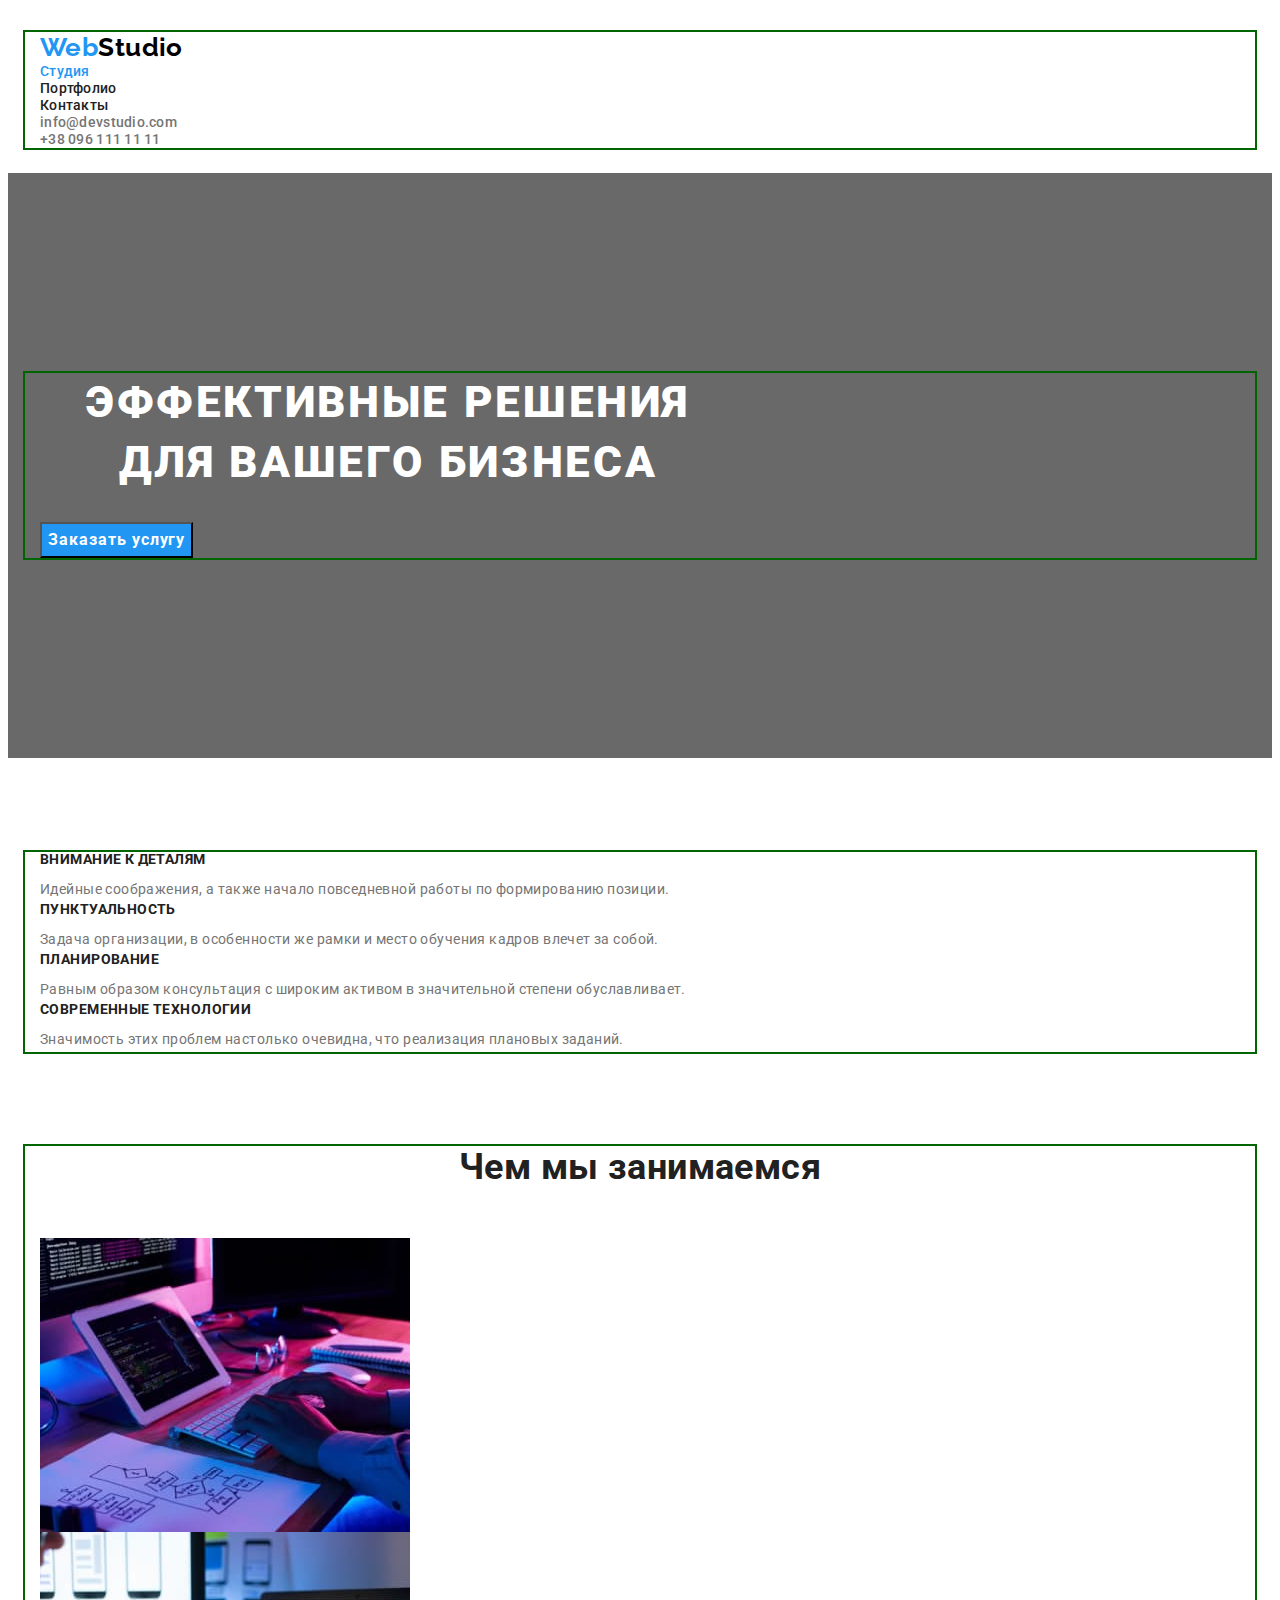
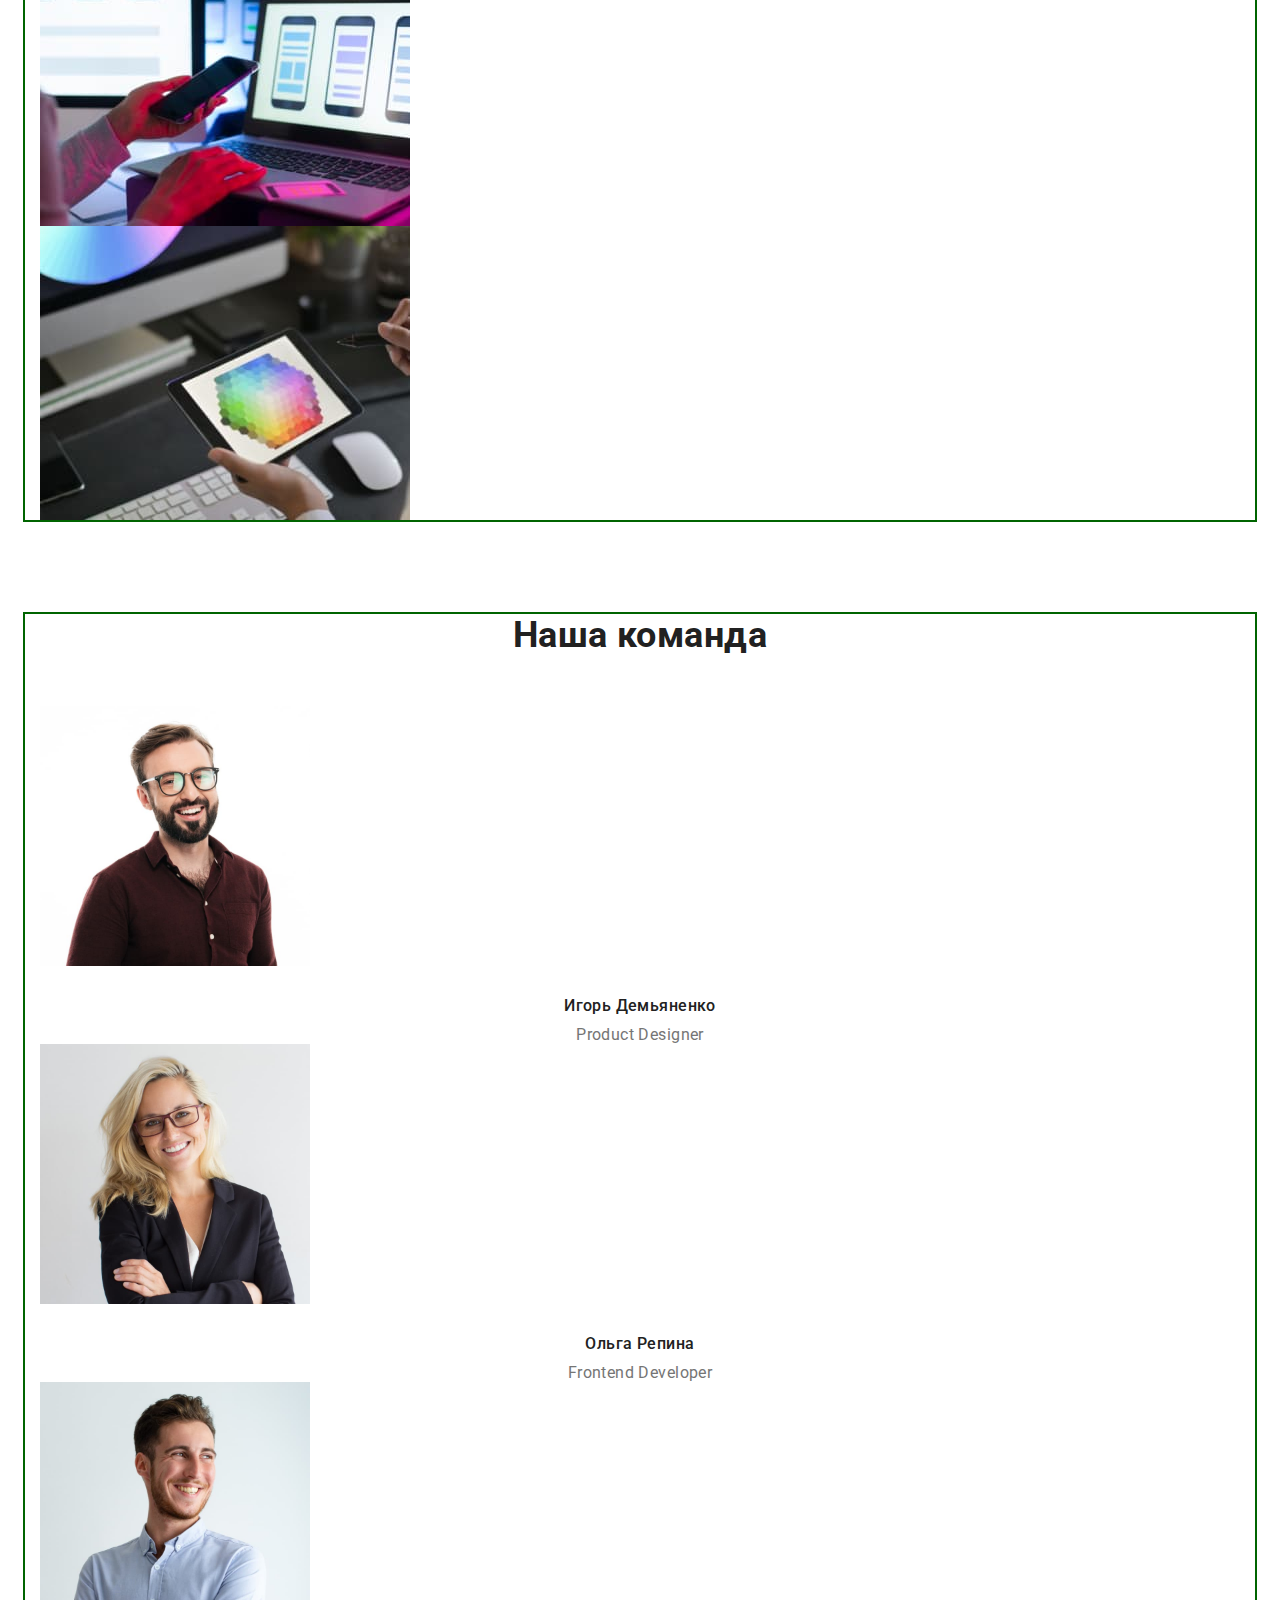
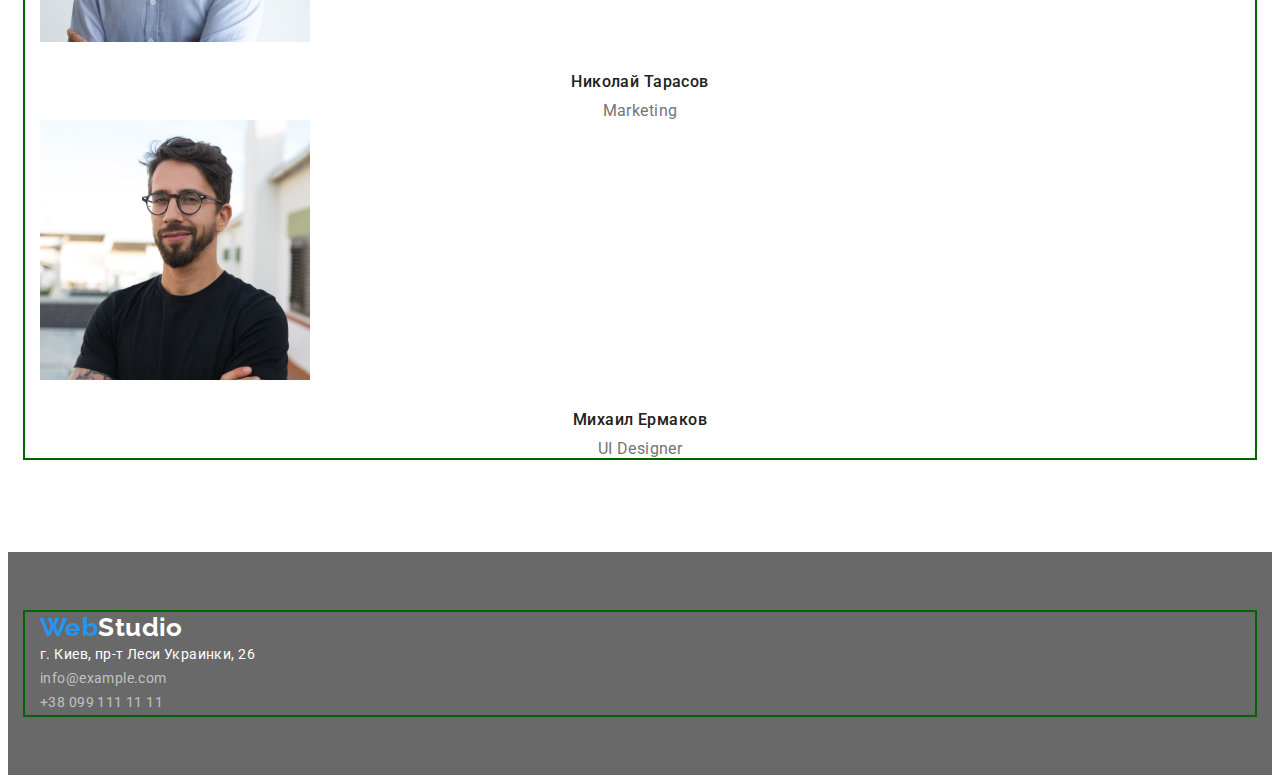
==== index.html @ 60a416e7 "modul 3 block" ====
<!DOCTYPE html>
<html lang="ru">
  <head>
    <meta charset="UTF-8" />
    <meta http-equiv="X-UA-Compatible" content="IE=edge" />
    <meta name="viewport" content="width=device-width, initial-scale=1.0" />

    <link rel="preconnect" href="https://fonts.googleapis.com" />
    <link rel="preconnect" href="https://fonts.gstatic.com" crossorigin />
    <link
      href="https://fonts.googleapis.com/css2?family=Raleway:wght@700&family=Roboto:wght@400;500;700;900&display=swap"
      rel="stylesheet"
    />
    <link
      rel="stylesheet"
      href="https://cdnjs.cloudflare.com/ajax/libs/modern-normalize/1.1.0/modern-normalize.min.css"
      integrity="sha512-wpPYUAdjBVSE4KJnH1VR1HeZfpl1ub8YT/NKx4PuQ5NmX2tKuGu6U/JRp5y+Y8XG2tV+wKQpNHVUX03MfMFn9Q=="
      crossorigin="anonymous"
      referrerpolicy="no-referrer"
    />
    <link rel="stylesheet" href="./css/styles.css" />
    <title>WebStudio</title>
  </head>

  <body>
    <!-- Header -->
    <header class="header">
      <div class="container">
        <nav class="header-nav">
          <a class="logo link" href="./index.html">Web<span class="logo-studio">Studio</span></a>

          <ul class="header-list list">
            <li class="header-item">
              <a class="header-item-link link current" href="./index.html">Студия</a>
            </li>
            <li class="header-item">
              <a class="header-item-link link" href="./portfolio.html">Портфолио</a>
            </li>
            <li class="header-item"><a class="header-item-link link" href="">Контакты</a></li>
          </ul>
        </nav>

        <ul class="header-list list">
          <li class="header-item">
            <a class="header-email link" href="email:info@devstudio.com">info@devstudio.com</a>
          </li>
          <li class="header-item">
            <a class="header-tel link" href="tel:+380961111111">+38 096 111 11 11</a>
          </li>
        </ul>
      </div>
    </header>

    <main>
      <!-- Hero -->
      <section class="hero">
        <div class="container">
          <h1 class="hero-title">Эффективные решения для вашего бизнеса</h1>
          <button class="hero-btn" type="button" href="">Заказать услугу</button>
        </div>
      </section>

      <!-- benefits -->
      <section class="benefits">
        <div class="container">
          <h2 class="visually-hidden">Наши преимущества</h2>
          <ul class="benefits-list list">
            <li class="benefits-item">
              <h3 class="benefits-item-title">Внимание к деталям</h3>
              <p class="benefits-item-text">
                Идейные соображения, а также начало повседневной работы по формированию позиции.
              </p>
            </li>
            <li class="benefits-item">
              <h3 class="benefits-item-title">Пунктуальность</h3>
              <p class="benefits-item-text">
                Задача организации, в особенности же рамки и место обучения кадров влечет за собой.
              </p>
            </li>
            <li class="benefits-item">
              <h3 class="benefits-item-title">Планирование</h3>
              <p class="benefits-item-text">
                Равным образом консультация с широким активом в значительной степени обуславливает.
              </p>
            </li>
            <li class="benefits-item">
              <h3 class="benefits-item-title">Современные технологии</h3>
              <p class="benefits-item-text">
                Значимость этих проблем настолько очевидна, что реализация плановых заданий.
              </p>
            </li>
          </ul>
        </div>
      </section>

      <!-- About -->
      <section class="about">
        <div class="container">
          <h2 class="about-title">Чем мы занимаемся</h2>
          <ul class="about-list list">
            <li class="about-item">
              <img src="./img/work.jpg" alt="Работа с компьютером" width="370" />
            </li>
            <li class="about-item">
              <img src="./img/work2.jpg" alt="Работа с телефоном" width="370" />
            </li>
            <li class="about-item">
              <img src="./img/work3.jpg" alt="Работа с планшетом" width="370" />
            </li>
          </ul>
        </div>
      </section>

      <!--Team-->
      <section class="team">
        <div class="container">
          <h2 class="team-title">Наша команда</h2>
          <ul class="team-list list">
            <li class="team-item">
              <img src="./img/team.jpg" alt="Фото дизайнера" width="270" class="team-img" />
              <h3 class="team-item-title">Игорь Демьяненко</h3>
              <p class="team-item-text">Product Designer</p>
            </li>
            <li class="team-item">
              <img src="./img/team2.jpg" alt="Фото разработчика" width="270" class="team-img" />
              <h3 class="team-item-title">Ольга Репина</h3>
              <p class="team-item-text">Frontend Developer</p>
            </li>
            <li class="team-item">
              <img src="./img/team3.jpg" alt="Фото маркетолога" width="270" class="team-img" />
              <h3 class="team-item-title">Николай Тарасов</h3>
              <p class="team-item-text">Marketing</p>
            </li>
            <li class="team-item">
              <img src="./img/team4.jpg" alt="Фото дизайнера" width="270" class="team-img" />
              <h3 class="team-item-title">Михаил Ермаков</h3>
              <p class="team-item-text">UI Designer</p>
            </li>
          </ul>
        </div>
      </section>
    </main>

    <!-- Footer -->
    <footer class="footer">
      <div class="container">
        <a class="logo link" href="./index.html"
          >Web<span class="logo-studio-footer">Studio</span></a
        >
        <address class="footer-address">
          <ul class="footer-list list">
            <li class="footer-item">
              <a
                class="footer-address-link link"
                href="https://goo.gl/maps/rGks53h4LdaQ4DDR9"
                target="_blank"
                rel="noopener noindex nofollow"
                >г. Киев, пр-т Леси Украинки, 26</a
              >
            </li>
            <li class="footer-item">
              <a class="footer-link link" href="mailto:info@example.com">info@example.com</a>
            </li>
            <li class="footer-item">
              <a class="footer-link link" href="tel:+380991111111">+38 099 111 11 11</a>
            </li>
          </ul>
        </address>
      </div>
    </footer>
  </body>
</html>
---- css/styles.css ----
:root {
  --background-color: #ffffff;
  --secondary-title-text-color: #212121;
  --accent-color: #2196f3;
  --logo-color: #000000;
  --logo-footer-color: #ffffff;
  --header-link-color: #212121;
  --hero-link-color: #ffffff;
  --footer-addres-color: #ffffff;
  --footer-link-color: rgba(255, 255, 255, 0.6);
  --title-text-color: #ffffff;
  --primary-text-color: #757575;
  --temporary-background-color: dimgray;
}

body {
  font-family: 'Roboto', sans-serif;
  font-size: 14px;
  letter-spacing: 0.03em;
  background-color: var(--background-color);
  color: var(--secondary-title-text-color);
}

p,
h1,
h2,
h3,
h4,
h5,
h6 {
  margin: 0;
}

ul,
ol {
  padding-left: 0;
  margin: 0;
}

img {
  display: block;
}

button {
  cursor: pointer;
}

.link {
  text-decoration: none;
  font-style: normal;
}

.list {
  list-style: none;
}

.visually-hidden {
  position: absolute;
  white-space: nowrap;
  width: 1px;
  height: 1px;
  overflow: hidden;
  border: 0;
  padding: 0;
  clip: rect(0 0 0 0);
  clip-path: inset(50%);
  margin: -1px;
}

.container {
  width: 1200px;
  padding-right: 15px;
  padding-left: 15px;
  outline: 2px solid darkgreen;
  margin: 0 auto;
}

.logo {
  font-family: 'Raleway', sans-serif;
  font-weight: 700;
  font-size: 26px;
  line-height: 1.19;
  color: var(--accent-color);
}

.logo-studio {
  color: var(--logo-color);
}

.logo-studio-footer {
  color: var(--logo-footer-color);
}

.header-item .link.current {
  color: var(--accent-color);
}

/*--------------------------- Header---------------------------- */
.header {
  padding-top: 24px;
  padding-bottom: 25px;
}

.header-item-link {
  font-weight: 500;
  line-height: 1.14;
  letter-spacing: 00.02em;
  color: var(--header-link-color);
}

.header-item-link:hover {
  color: var(--accent-color);
}

.header-item-link:focus {
  color: var(--accent-color);
}

.header-email,
.header-tel {
  font-weight: 500;
  line-height: 1.14;
  letter-spacing: 0.02em;
  color: var(--primary-text-color);
}

.header-email:hover {
  color: var(--accent-color);
}

.header-email:focus {
  color: var(--accent-color);
}

.header-tel:hover {
  color: var(--accent-color);
}

.header-tel:focus {
  color: var(--accent-color);
}

/* ---------------------------Hero------------------------------- */
/* тимчасовий фон */
.hero {
  background-color: var(--temporary-background-color);
  padding-top: 200px;
  padding-bottom: 200px;
  margin-bottom: 94px;
}
.hero-title {
  font-weight: 900;
  width: 696px;
  font-size: 44px;
  line-height: 1.36;
  text-align: center;
  letter-spacing: 00.06em;
  text-transform: uppercase;
  color: var(--title-text-color);
  margin-bottom: 30px;
}

.hero-btn {
  font-family: 'Roboto', sans-serif;
  font-weight: 700;
  font-size: 16px;
  line-height: 1.88;
  text-align: center;
  letter-spacing: 0.06em;
  color: var(--hero-link-color);
  background-color: var(--accent-color);
  cursor: pointer;
  display: block;
}

/* <!-------------------------Benefits------------------------> */
.benefits {
  margin-bottom: 94px;
}

.benefits-item-title {
  font-size: 14px;
  line-height: 1.14;
  text-transform: uppercase;
  margin-bottom: 10px;
}
.benefits-item-text {
  line-height: 1.71;
  color: var(--primary-text-color);
}

/* <!---------------------------- About-----------------------> */
.about-title {
  font-size: 36px;
  line-height: 1.17;
  text-align: center;
  margin-bottom: 50px;
}

/* <!---------------------------- Team-----------------------> */
.team {
  padding-top: 94px;
  padding-bottom: 94px;
}
.team-title {
  font-size: 36px;
  line-height: 1.17;
  text-align: center;
  margin-bottom: 50px;
}
.team-item-title {
  font-weight: 500;
  font-size: 16px;
  line-height: 1.19;
  text-align: center;
  margin-bottom: 10px;
}
.team-item-text {
  font-size: 16px;
  line-height: 1.19;
  text-align: center;
  color: var(--primary-text-color);
}

.team-img {
  margin-bottom: 30px;
}

/* <!----------------- Footer ----------------------> */
/* тимчасовий фон */
.footer {
  background-color: var(--temporary-background-color);
  padding-top: 60px;
  padding-bottom: 60px;
}

.footer-address-link {
  line-height: 1.71;
  color: var(--footer-addres-color);
}

.footer-address-link:hover {
  color: var(--accent-color);
}

.footer-address-link:focus {
  color: var(--accent-color);
}

.footer-link {
  line-height: 1.71;
  color: var(--footer-link-color);
}

.footer-link:hover {
  color: var(--accent-color);
}
.footer-link:focus {
  color: var(--accent-color);
}

/*-------------------------------------------------- PORTFOLIO */
.btn {
  font-family: 'Roboto', sans-serif;
  font-weight: 500;
  font-size: 16px;
  line-height: 1.62;
  text-align: center;
}

.btn:hover {
  color: var(--title-text-color);
  background-color: var(--accent-color);
}

.btn:focus {
  color: var(--title-text-color);
  background-color: var(--accent-color);
}

.portfolio-title {
  font-size: 18px;
  line-height: 2;
  letter-spacing: 0.06em;
  color: var(--secondary-title-text-color);
}

.portfolio-text {
  font-size: 16px;
  line-height: 1.88;
  color: var(--primary-text-color);
}
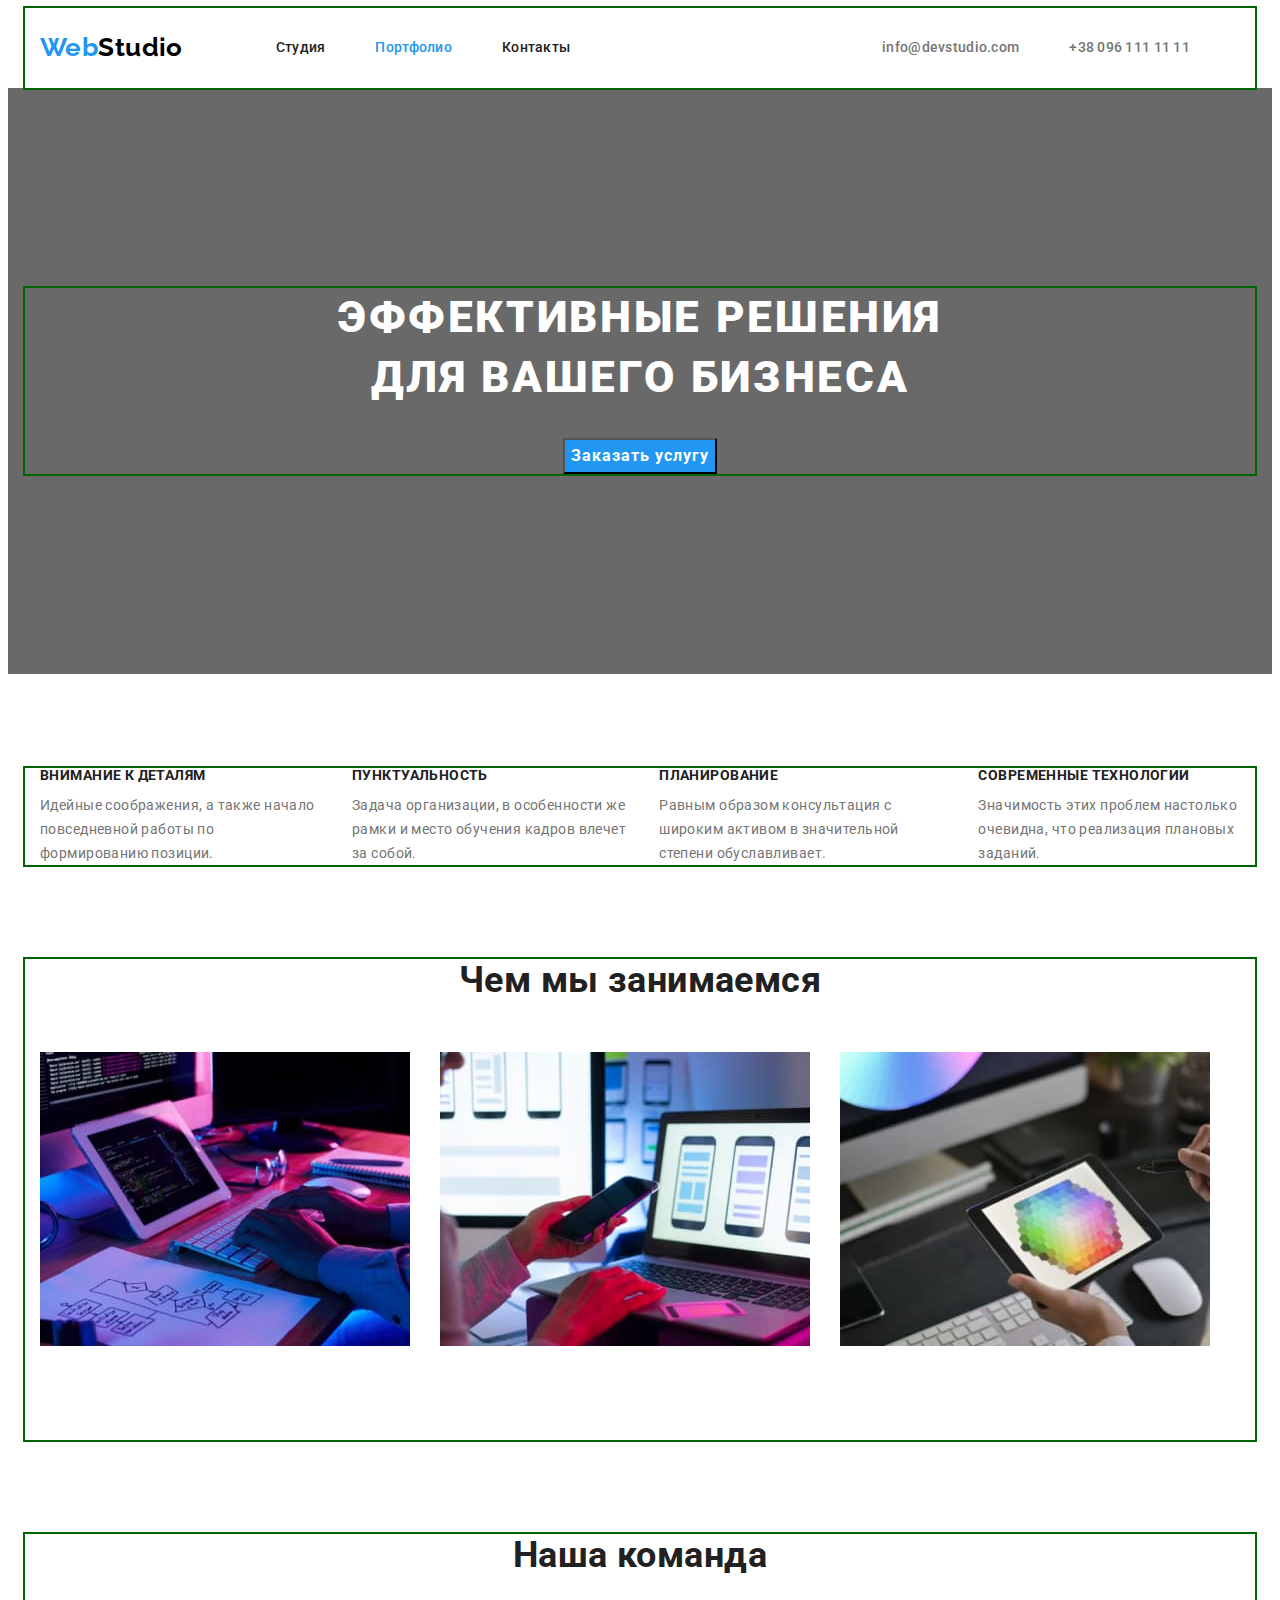
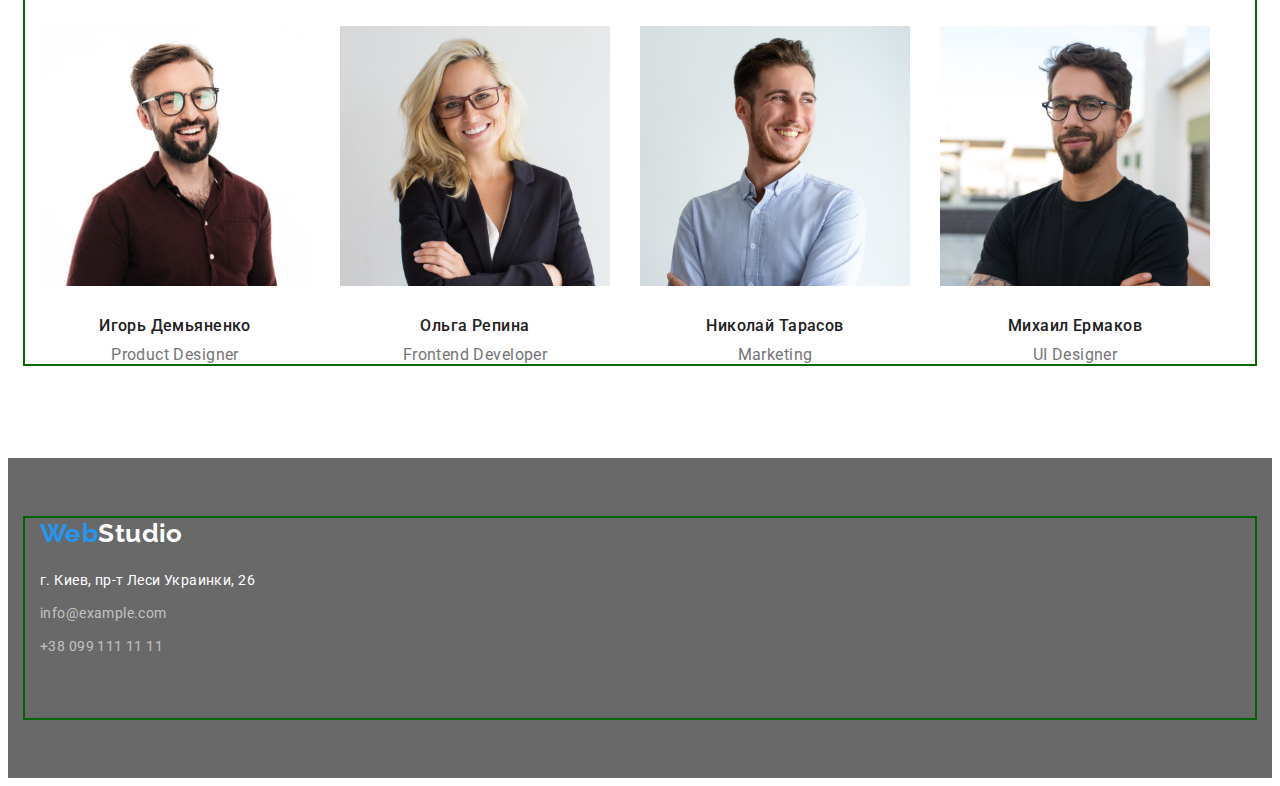
==== commit db13a052: "added  index.html" ====
--- a/index.html
+++ b/index.html
@@ -25,22 +25,21 @@
   <body>
     <!-- Header -->
     <header class="header">
-      <div class="container">
+      <div class="container header-flex">
         <nav class="header-nav">
           <a class="logo link" href="./index.html">Web<span class="logo-studio">Studio</span></a>
 
           <ul class="header-list list">
             <li class="header-item">
-              <a class="header-item-link link current" href="./index.html">Студия</a>
+              <a class="header-item-link link" href="./index.html">Студия</a>
             </li>
             <li class="header-item">
-              <a class="header-item-link link" href="./portfolio.html">Портфолио</a>
+              <a class="header-item-link link current" href="./portfolio.html">Портфолио</a>
             </li>
             <li class="header-item"><a class="header-item-link link" href="">Контакты</a></li>
           </ul>
         </nav>
-
-        <ul class="header-list list">
+        <ul class="header-contact-list list">
           <li class="header-item">
             <a class="header-email link" href="email:info@devstudio.com">info@devstudio.com</a>
           </li>
--- a/css/styles.css
+++ b/css/styles.css
@@ -72,7 +72,10 @@
   padding-right: 15px;
   padding-left: 15px;
   outline: 2px solid darkgreen;
-  margin: 0 auto;
+  margin-left: auto;
+  margin-right: auto;
+  margin-top: 0;
+  margin-bottom: 0;
 }
 
 .logo {
@@ -97,8 +100,37 @@
 
 /*--------------------------- Header---------------------------- */
 .header {
+}
+
+.header-flex {
   padding-top: 24px;
   padding-bottom: 25px;
+  display: flex;
+  align-items: center;
+}
+
+.header-flex:not(:last-child) {
+  margin-right: 50px;
+}
+
+.header-nav {
+  display: flex;
+}
+
+.header-list {
+  display: flex;
+  flex-wrap: wrap;
+  align-content: center;
+  margin-left: 93px;
+}
+
+.header-contact-list {
+  display: flex;
+  margin-left: auto;
+}
+
+.header-item {
+  margin-right: 50px;
 }
 
 .header-item-link {
@@ -158,6 +190,8 @@
   text-transform: uppercase;
   color: var(--title-text-color);
   margin-bottom: 30px;
+  margin-right: auto;
+  margin-left: auto;
 }
 
 .hero-btn {
@@ -171,11 +205,28 @@
   background-color: var(--accent-color);
   cursor: pointer;
   display: block;
+  margin-right: auto;
+  margin-left: auto;
 }
 
 /* <!-------------------------Benefits------------------------> */
 .benefits {
   margin-bottom: 94px;
+}
+
+.benefits-list {
+  display: flex;
+  margin-top: 94px;
+}
+
+.benefits-item {
+  margin-left: auto;
+  width: calc((100%-90px) / 4);
+  margin-left: 30px;
+}
+
+.benefits-item:nth-child(1) {
+  margin-left: 0;
 }
 
 .benefits-item-title {
@@ -184,6 +235,7 @@
   text-transform: uppercase;
   margin-bottom: 10px;
 }
+
 .benefits-item-text {
   line-height: 1.71;
   color: var(--primary-text-color);
@@ -197,11 +249,43 @@
   margin-bottom: 50px;
 }
 
+.about-list {
+  display: flex;
+  flex-wrap: wrap;
+}
+
+.about-item {
+  width: calc((100%-60px) / 3);
+  margin-left: 30px;
+  width: 370px;
+  padding-bottom: 94px;
+}
+
+.about-item:first-child {
+  margin-left: 0;
+}
+
 /* <!---------------------------- Team-----------------------> */
 .team {
   padding-top: 94px;
   padding-bottom: 94px;
 }
+
+.team-list {
+  display: flex;
+  flex-wrap: wrap;
+}
+
+.team-item {
+  width: calc((100%-90px) / 4);
+  margin-left: 30px;
+  width: 270px;
+}
+
+.team-item:first-child {
+  margin-left: 0;
+}
+
 .team-title {
   font-size: 36px;
   line-height: 1.17;
@@ -259,13 +343,56 @@
   color: var(--accent-color);
 }
 
+.footer-item {
+  margin-bottom: 9px;
+}
+
+.footer-item:nth-child(3) {
+  margin-bottom: 0px;
+  padding-bottom: 60px;
+}
+
+.footer-item:nth-child(1) {
+  margin-top: 20px;
+}
+
 /*-------------------------------------------------- PORTFOLIO */
+.portfolio-top-list {
+  display: flex;
+  justify-content: center;
+  margin-top: 94px;
+  margin-bottom: 34px;
+}
+
+.portfolio-list {
+  display: flex;
+  flex-wrap: wrap;
+  margin-bottom: 94px;
+}
+
+.portfolio-item {
+  margin-right: 30px;
+  margin-bottom: 30px;
+  width: 370px;
+
+  padding-bottom: 20px;
+}
+
+.portfolio-item:nth-child(3) {
+  margin-right: 0;
+}
+
+.portfolio-item:nth-last-child(-n + 3) {
+  margin-bottom: 0;
+}
+
 .btn {
   font-family: 'Roboto', sans-serif;
   font-weight: 500;
   font-size: 16px;
   line-height: 1.62;
   text-align: center;
+  margin-right: 8px;
 }
 
 .btn:hover {
@@ -283,10 +410,12 @@
   line-height: 2;
   letter-spacing: 0.06em;
   color: var(--secondary-title-text-color);
+  margin-top: 20px;
 }
 
 .portfolio-text {
   font-size: 16px;
   line-height: 1.88;
   color: var(--primary-text-color);
-}
+  margin-top: 4px;
+}
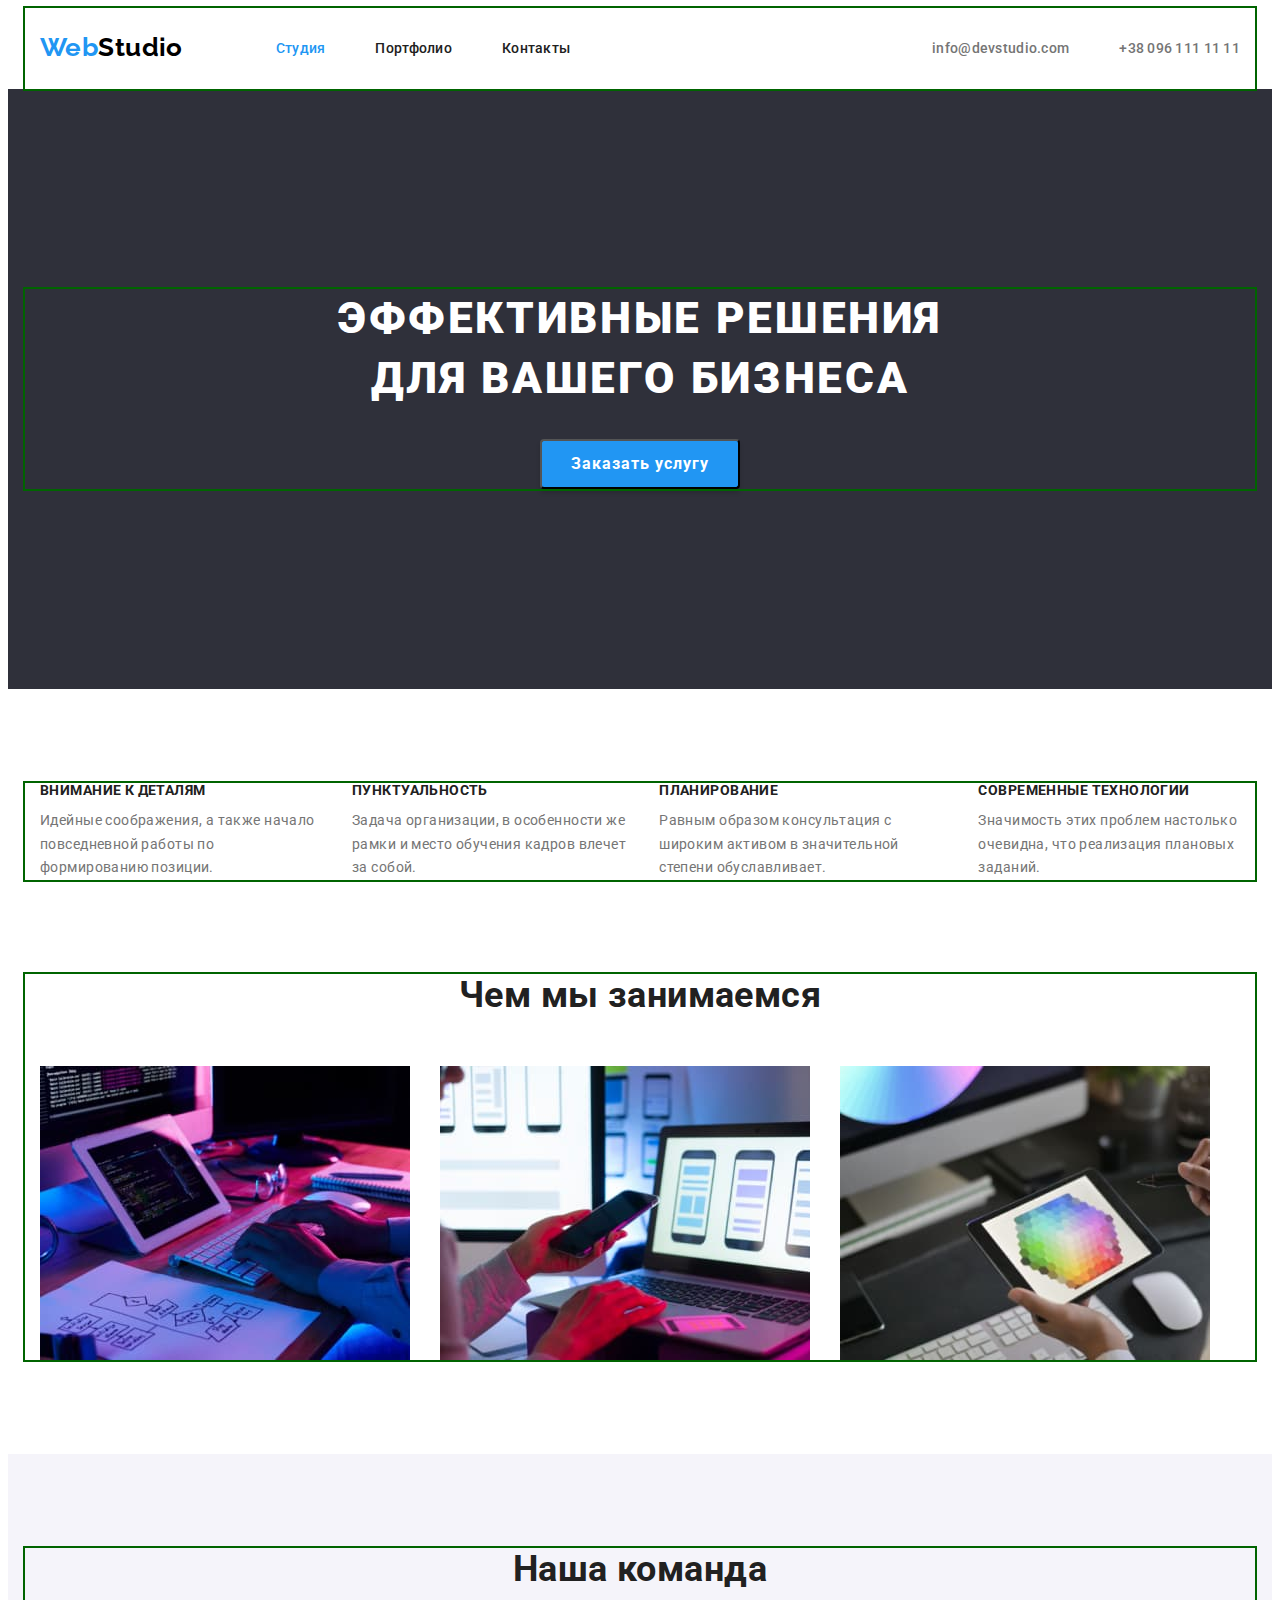
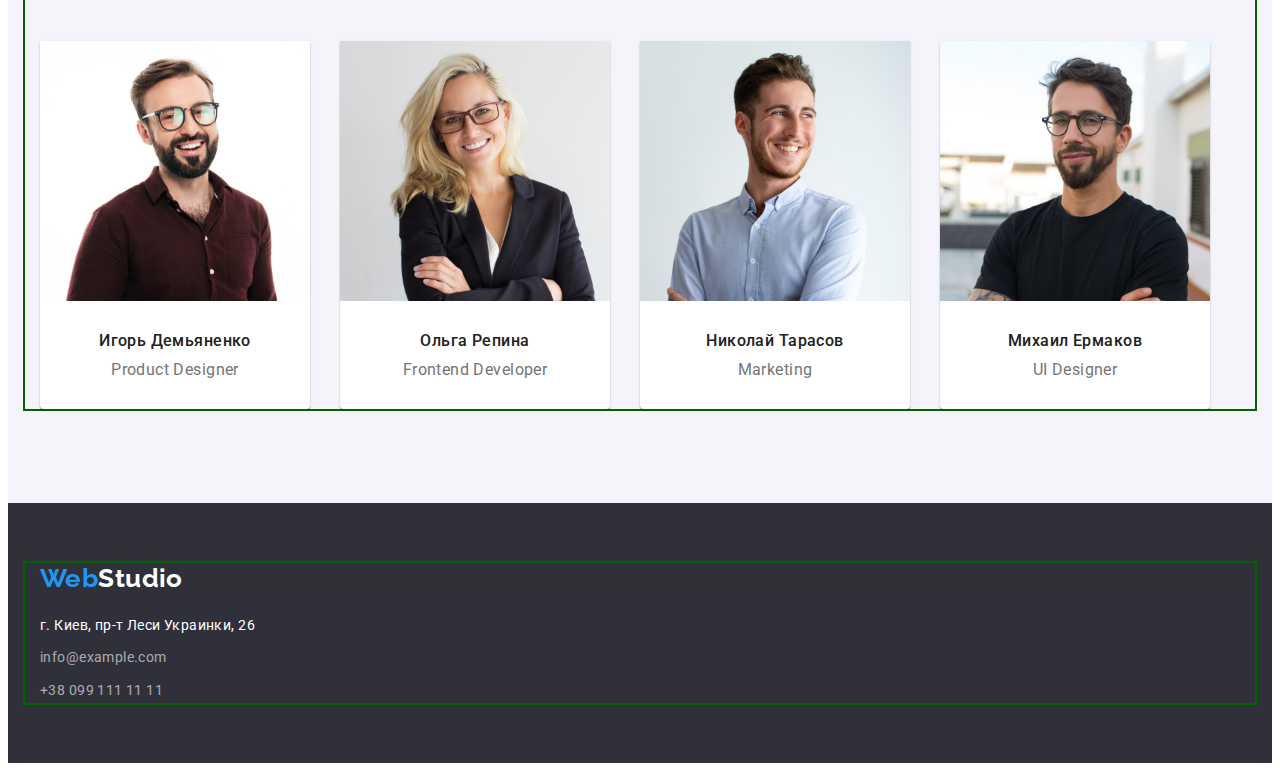
==== commit cff97727: "edited flex styles" ====
--- a/index.html
+++ b/index.html
@@ -31,10 +31,10 @@
 
           <ul class="header-list list">
             <li class="header-item">
-              <a class="header-item-link link" href="./index.html">Студия</a>
+              <a class="header-item-link link current" href="./index.html">Студия</a>
             </li>
             <li class="header-item">
-              <a class="header-item-link link current" href="./portfolio.html">Портфолио</a>
+              <a class="header-item-link link" href="./portfolio.html">Портфолио</a>
             </li>
             <li class="header-item"><a class="header-item-link link" href="">Контакты</a></li>
           </ul>
@@ -60,7 +60,7 @@
       </section>
 
       <!-- benefits -->
-      <section class="benefits">
+      <section class="benefits section">
         <div class="container">
           <h2 class="visually-hidden">Наши преимущества</h2>
           <ul class="benefits-list list">
@@ -93,7 +93,7 @@
       </section>
 
       <!-- About -->
-      <section class="about">
+      <section class="about section">
         <div class="container">
           <h2 class="about-title">Чем мы занимаемся</h2>
           <ul class="about-list list">
@@ -111,7 +111,7 @@
       </section>
 
       <!--Team-->
-      <section class="team">
+      <section class="team section">
         <div class="container">
           <h2 class="team-title">Наша команда</h2>
           <ul class="team-list list">
@@ -143,7 +143,7 @@
     <!-- Footer -->
     <footer class="footer">
       <div class="container">
-        <a class="logo link" href="./index.html"
+        <a class="footer-logo logo link" href="./index.html"
           >Web<span class="logo-studio-footer">Studio</span></a
         >
         <address class="footer-address">
--- a/css/styles.css
+++ b/css/styles.css
@@ -10,7 +10,10 @@
   --footer-link-color: rgba(255, 255, 255, 0.6);
   --title-text-color: #ffffff;
   --primary-text-color: #757575;
-  --temporary-background-color: dimgray;
+  --hero-background-color: #2f303a;
+  --footer-background-color: #2f303a;
+  --section-team-color: #f5f4fa;
+  --border-colod: #eeeeee;
 }
 
 body {
@@ -80,10 +83,18 @@
 
 .logo {
   font-family: 'Raleway', sans-serif;
+  padding-top: 24px;
+  padding-bottom: 25px;
   font-weight: 700;
   font-size: 26px;
   line-height: 1.19;
-  color: var(--accent-color);
+
+  color: var(--accent-color);
+}
+
+.footer-logo {
+  padding-top: 0px;
+  padding-bottom: 0px;
 }
 
 .logo-studio {
@@ -98,19 +109,23 @@
   color: var(--accent-color);
 }
 
+.section {
+  padding-top: 94px;
+  padding-bottom: 94px;
+}
+
+img {
+  max-width: 100%;
+  height: auto;
+}
+
 /*--------------------------- Header---------------------------- */
 .header {
 }
 
 .header-flex {
-  padding-top: 24px;
-  padding-bottom: 25px;
   display: flex;
   align-items: center;
-}
-
-.header-flex:not(:last-child) {
-  margin-right: 50px;
 }
 
 .header-nav {
@@ -122,15 +137,23 @@
   flex-wrap: wrap;
   align-content: center;
   margin-left: 93px;
+  padding-top: 32px;
+  padding-bottom: 32px;
 }
 
 .header-contact-list {
   display: flex;
   margin-left: auto;
+  padding-top: 32px;
+  padding-bottom: 32px;
 }
 
 .header-item {
   margin-right: 50px;
+}
+
+.header-item:last-child {
+  margin-right: 0;
 }
 
 .header-item-link {
@@ -175,10 +198,9 @@
 /* ---------------------------Hero------------------------------- */
 /* тимчасовий фон */
 .hero {
-  background-color: var(--temporary-background-color);
+  background-color: var(--hero-background-color);
   padding-top: 200px;
   padding-bottom: 200px;
-  margin-bottom: 94px;
 }
 .hero-title {
   font-weight: 900;
@@ -207,16 +229,18 @@
   display: block;
   margin-right: auto;
   margin-left: auto;
+  width: 200px;
+  height: 50px;
+  border-radius: 4px;
+  box-shadow: 0px 4px 4px rgba(0, 0, 0, 0.15);
 }
 
 /* <!-------------------------Benefits------------------------> */
 .benefits {
-  margin-bottom: 94px;
 }
 
 .benefits-list {
   display: flex;
-  margin-top: 94px;
 }
 
 .benefits-item {
@@ -242,6 +266,10 @@
 }
 
 /* <!---------------------------- About-----------------------> */
+.about {
+  padding-top: 0;
+}
+
 .about-title {
   font-size: 36px;
   line-height: 1.17;
@@ -258,7 +286,6 @@
   width: calc((100%-60px) / 3);
   margin-left: 30px;
   width: 370px;
-  padding-bottom: 94px;
 }
 
 .about-item:first-child {
@@ -267,8 +294,7 @@
 
 /* <!---------------------------- Team-----------------------> */
 .team {
-  padding-top: 94px;
-  padding-bottom: 94px;
+  background-color: var(--section-team-color);
 }
 
 .team-list {
@@ -280,6 +306,11 @@
   width: calc((100%-90px) / 4);
   margin-left: 30px;
   width: 270px;
+  height: 368px;
+  background: var(--background-color);
+  border-radius: 0px 0px 4px 4px;
+  box-shadow: 0px 1px 3px rgba(0, 0, 0, 0.12), 0px 1px 1px rgba(0, 0, 0, 0.14),
+    0px 2px 1px rgba(0, 0, 0, 0.2);
 }
 
 .team-item:first-child {
@@ -304,6 +335,7 @@
   line-height: 1.19;
   text-align: center;
   color: var(--primary-text-color);
+  margin-bottom: 30px;
 }
 
 .team-img {
@@ -313,7 +345,7 @@
 /* <!----------------- Footer ----------------------> */
 /* тимчасовий фон */
 .footer {
-  background-color: var(--temporary-background-color);
+  background-color: var(--footer-background-color);
   padding-top: 60px;
   padding-bottom: 60px;
 }
@@ -349,7 +381,6 @@
 
 .footer-item:nth-child(3) {
   margin-bottom: 0px;
-  padding-bottom: 60px;
 }
 
 .footer-item:nth-child(1) {
@@ -360,25 +391,21 @@
 .portfolio-top-list {
   display: flex;
   justify-content: center;
-  margin-top: 94px;
-  margin-bottom: 34px;
+  margin-bottom: 50px;
 }
 
 .portfolio-list {
   display: flex;
   flex-wrap: wrap;
-  margin-bottom: 94px;
 }
 
 .portfolio-item {
   margin-right: 30px;
   margin-bottom: 30px;
   width: 370px;
-
-  padding-bottom: 20px;
-}
-
-.portfolio-item:nth-child(3) {
+}
+
+.portfolio-item:nth-child(3n + 3) {
   margin-right: 0;
 }
 
@@ -393,6 +420,7 @@
   line-height: 1.62;
   text-align: center;
   margin-right: 8px;
+  border-radius: 4px;
 }
 
 .btn:hover {
@@ -410,12 +438,18 @@
   line-height: 2;
   letter-spacing: 0.06em;
   color: var(--secondary-title-text-color);
-  margin-top: 20px;
 }
 
 .portfolio-text {
   font-size: 16px;
   line-height: 1.88;
   color: var(--primary-text-color);
-  margin-top: 4px;
-}
+}
+
+.portfolio-padding {
+  padding-top: 20px;
+  padding-right: 24px;
+  padding-bottom: 20px;
+  padding-left: 24px;
+  border: 1px solid var(--border-colod);
+}
